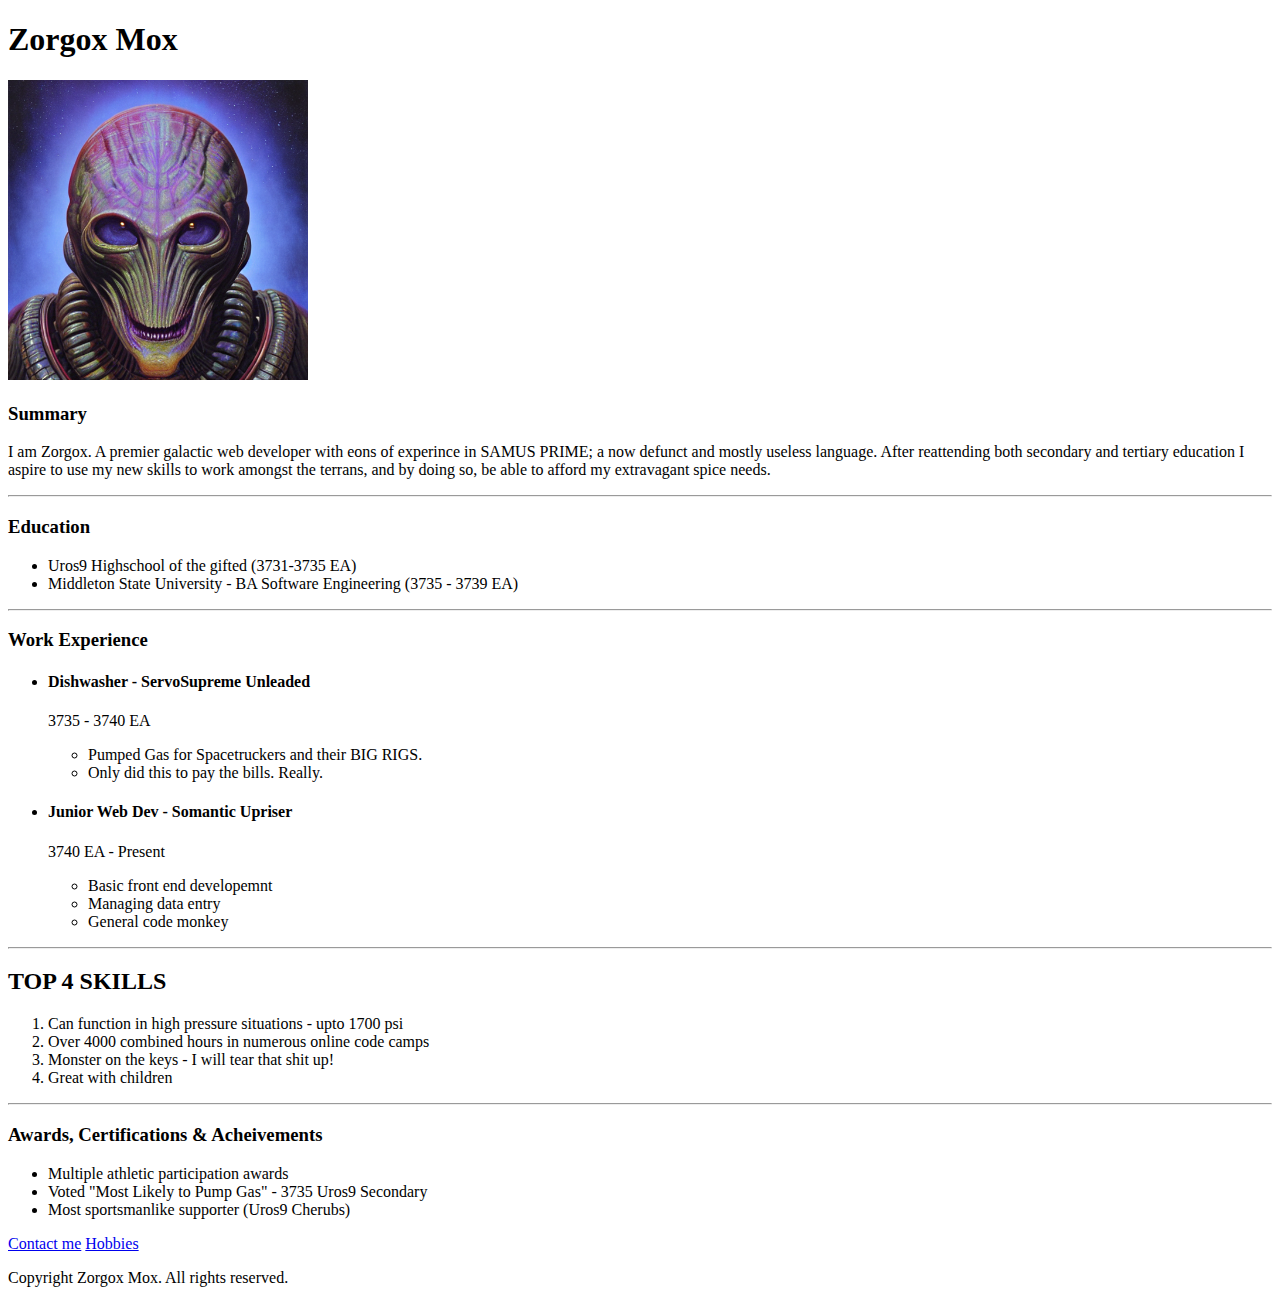
==== index.html @ 761dd5f4 "Add files via upload" ====
<!DOCTYPE html>
<html lang="en">
  <head>
    <meta charset="UTF-8" />
    <meta name="viewport" content="width=device-width, initial-scale=1.0" />
    <title>My Resume</title>
  </head>
  <body>
    <h1>Zorgox Mox</h1>
    <img src="./images/profile_pic.png" height="300" alt="profile picture" />
    <h3>Summary</h3>
    <p>
      I am Zorgox. A premier galactic web developer with eons of experince in
      SAMUS PRIME; a now defunct and mostly useless language. After reattending
      both secondary and tertiary education I aspire to use my new skills to
      work amongst the terrans, and by doing so, be able to afford my
      extravagant spice needs.
    </p>
    <hr />
    <h3>Education</h3>
    <ul>
      <li>Uros9 Highschool of the gifted (3731-3735 EA)</li>
      <li>
        Middleton State University - BA Software Engineering (3735 - 3739 EA)
      </li>
    </ul>
    <hr />
    <h3>Work Experience</h3>
    <ul>
      <h4><li>Dishwasher - ServoSupreme Unleaded</li></h4>
      <p>3735 - 3740 EA</p>
      <ul>
        <li>Pumped Gas for Spacetruckers and their BIG RIGS.</li>
        <li>Only did this to pay the bills. Really.</li>
      </ul>
      <h4><li>Junior Web Dev - Somantic Upriser</li></h4>
      <p>3740 EA - Present</p>
      <ul>
        <li>Basic front end developemnt</li>
        <li>Managing data entry</li>
        <li>General code monkey</li>
      </ul>
    </ul>
    <hr />
    <h2>TOP 4 SKILLS</h2>
    <ol>
      <li>Can function in high pressure situations - upto 1700 psi</li>
      <li>Over 4000 combined hours in numerous online code camps</li>
      <li>Monster on the keys - I will tear that shit up!</li>
      <li>Great with children</li>
    </ol>
    <hr />
    <h3>Awards, Certifications & Acheivements</h3>
    <ul>
      <li>Multiple athletic participation awards</li>
      <li>Voted "Most Likely to Pump Gas" - 3735 Uros9 Secondary</li>
      <li>Most sportsmanlike supporter (Uros9 Cherubs)</li>
    </ul>
    <a href="./public/contact.html">Contact me</a>
    <a href="./public/hobbies.html">Hobbies</a>
  </body>
  <footer>
    <p>Copyright Zorgox Mox. All rights reserved.</p>
  </footer>
</html>
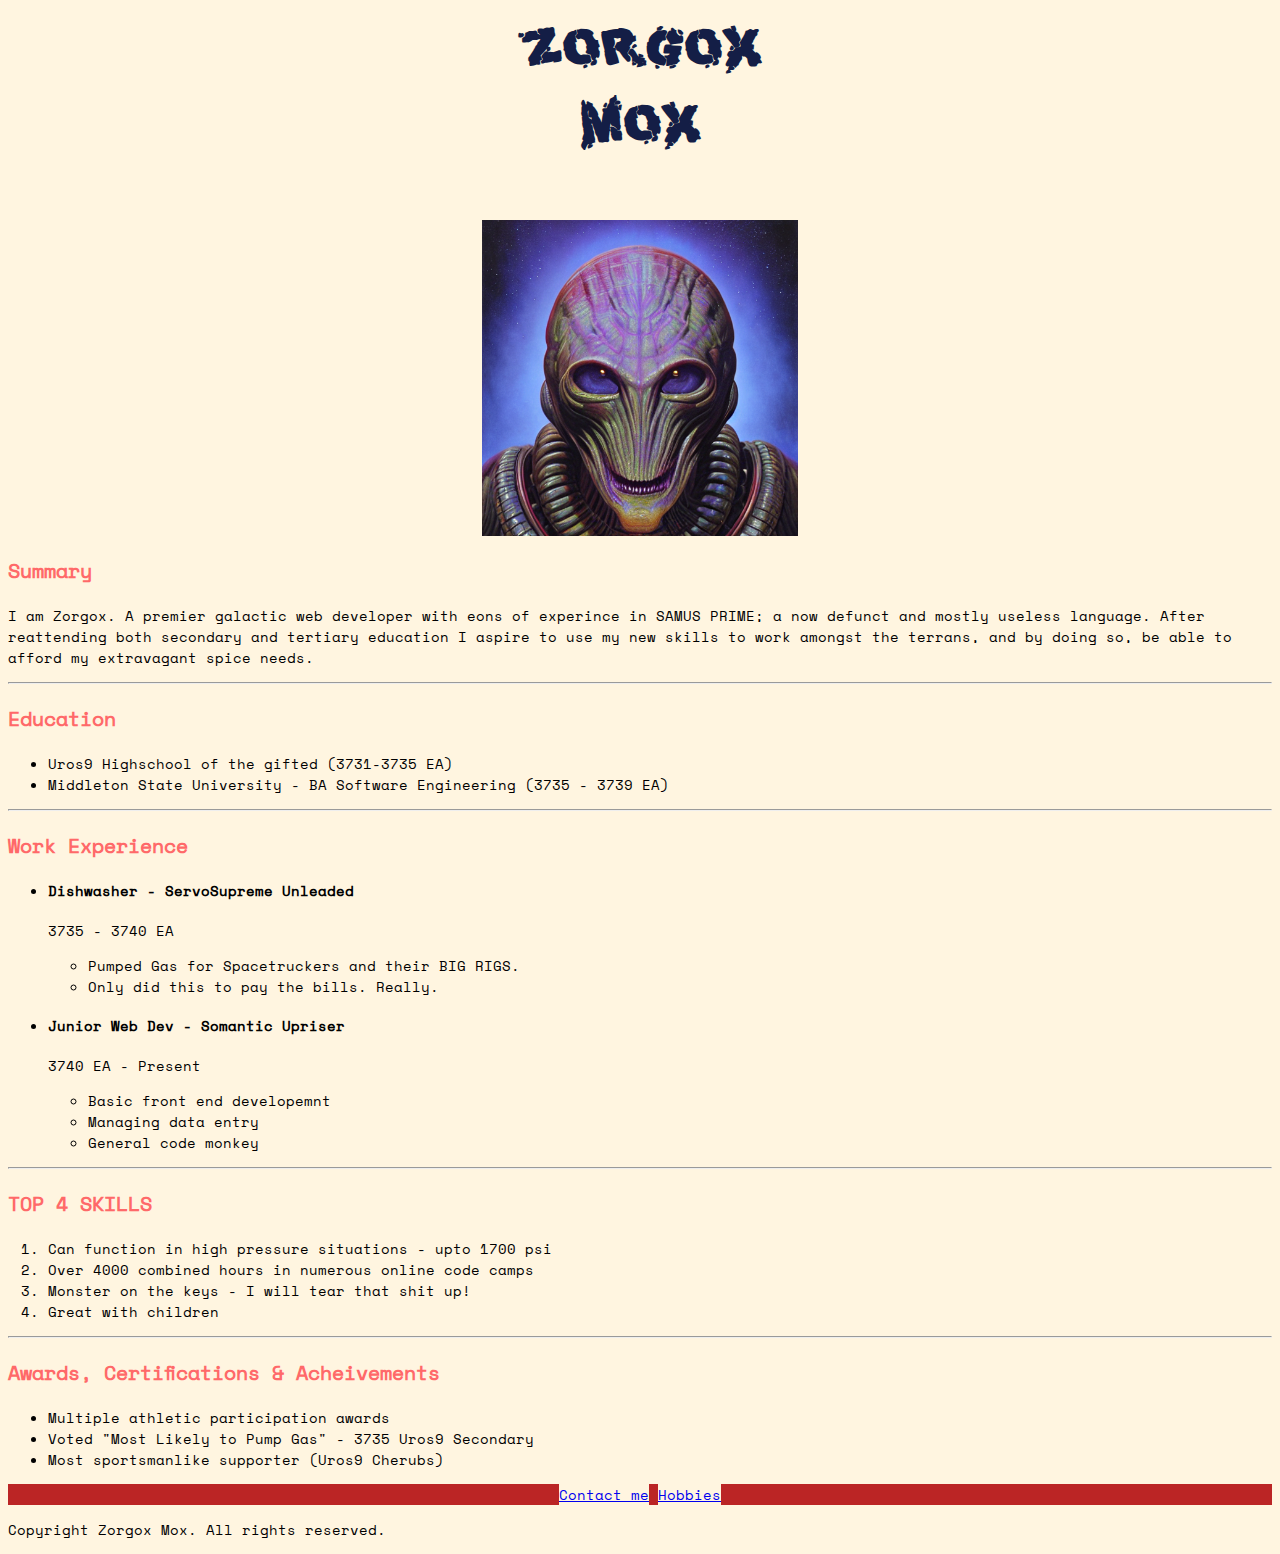
==== commit 722a054b: "Add files via upload" ====
--- a/index.html
+++ b/index.html
@@ -3,63 +3,74 @@
   <head>
     <meta charset="UTF-8" />
     <meta name="viewport" content="width=device-width, initial-scale=1.0" />
+    <link rel="stylesheet" href="style.css" />
     <title>My Resume</title>
   </head>
-  <body>
-    <h1>Zorgox Mox</h1>
-    <img src="./images/profile_pic.png" height="300" alt="profile picture" />
-    <h3>Summary</h3>
-    <p>
-      I am Zorgox. A premier galactic web developer with eons of experince in
-      SAMUS PRIME; a now defunct and mostly useless language. After reattending
-      both secondary and tertiary education I aspire to use my new skills to
-      work amongst the terrans, and by doing so, be able to afford my
-      extravagant spice needs.
-    </p>
-    <hr />
-    <h3>Education</h3>
-    <ul>
-      <li>Uros9 Highschool of the gifted (3731-3735 EA)</li>
-      <li>
-        Middleton State University - BA Software Engineering (3735 - 3739 EA)
-      </li>
-    </ul>
-    <hr />
-    <h3>Work Experience</h3>
-    <ul>
-      <h4><li>Dishwasher - ServoSupreme Unleaded</li></h4>
-      <p>3735 - 3740 EA</p>
+    <div id="header">
+      <h1 id="name">Zorgox</h1>
+      <h1 id="name">Mox</h1>
+    </div>
+    <div id="photo-box">
+      <img src="./images/profile_pic.png" id="profile" alt="profile picture" />
+    </div>
+  
+    <div>
+      <h3 class="title">Summary</h3>
+      <p>
+        I am Zorgox. A premier galactic web developer with eons of experince in
+        SAMUS PRIME; a now defunct and mostly useless language. After
+        reattending both secondary and tertiary education I aspire to use my new
+        skills to work amongst the terrans, and by doing so, be able to afford
+        my extravagant spice needs.
+      </p>
+
+      <hr />
+      <h3 class="title">Education</h3>
       <ul>
-        <li>Pumped Gas for Spacetruckers and their BIG RIGS.</li>
-        <li>Only did this to pay the bills. Really.</li>
+        <li>Uros9 Highschool of the gifted (3731-3735 EA)</li>
+        <li>
+          Middleton State University - BA Software Engineering (3735 - 3739 EA)
+        </li>
       </ul>
-      <h4><li>Junior Web Dev - Somantic Upriser</li></h4>
-      <p>3740 EA - Present</p>
+      <hr />
+      <h3 class="title">Work Experience</h3>
       <ul>
-        <li>Basic front end developemnt</li>
-        <li>Managing data entry</li>
-        <li>General code monkey</li>
+        <h4><li>Dishwasher - ServoSupreme Unleaded</li></h4>
+        <p>3735 - 3740 EA</p>
+        <ul>
+          <li>Pumped Gas for Spacetruckers and their BIG RIGS.</li>
+          <li>Only did this to pay the bills. Really.</li>
+        </ul>
+        <h4><li>Junior Web Dev - Somantic Upriser</li></h4>
+        <p>3740 EA - Present</p>
+        <ul>
+          <li>Basic front end developemnt</li>
+          <li>Managing data entry</li>
+          <li>General code monkey</li>
+        </ul>
       </ul>
-    </ul>
-    <hr />
-    <h2>TOP 4 SKILLS</h2>
-    <ol>
-      <li>Can function in high pressure situations - upto 1700 psi</li>
-      <li>Over 4000 combined hours in numerous online code camps</li>
-      <li>Monster on the keys - I will tear that shit up!</li>
-      <li>Great with children</li>
-    </ol>
-    <hr />
-    <h3>Awards, Certifications & Acheivements</h3>
-    <ul>
-      <li>Multiple athletic participation awards</li>
-      <li>Voted "Most Likely to Pump Gas" - 3735 Uros9 Secondary</li>
-      <li>Most sportsmanlike supporter (Uros9 Cherubs)</li>
-    </ul>
-    <a href="./public/contact.html">Contact me</a>
-    <a href="./public/hobbies.html">Hobbies</a>
+      <hr />
+      <h3 class="title">TOP 4 SKILLS</h3>
+      <ol>
+        <li>Can function in high pressure situations - upto 1700 psi</li>
+        <li>Over 4000 combined hours in numerous online code camps</li>
+        <li>Monster on the keys - I will tear that shit up!</li>
+        <li>Great with children</li>
+      </ol>
+      <hr />
+      <h3 class="title">Awards, Certifications & Acheivements</h3>
+      <ul>
+        <li>Multiple athletic participation awards</li>
+        <li>Voted "Most Likely to Pump Gas" - 3735 Uros9 Secondary</li>
+        <li>Most sportsmanlike supporter (Uros9 Cherubs)</li>
+      </ul>
+    </div>
+    <div class="center-text">
+      <a href="./public/contact.html">Contact me</a>
+      <a href="./public/hobbies.html">Hobbies</a>
+    </div>
+    <footer>
+      <p>Copyright Zorgox Mox. All rights reserved.</p>
+    </footer>
   </body>
-  <footer>
-    <p>Copyright Zorgox Mox. All rights reserved.</p>
-  </footer>
 </html>
--- a/style.css
+++ b/style.css
@@ -0,0 +1,60 @@
+@font-face {
+  font-family: "SpaceMono";
+  src: url(./fonts/Space_Mono/SpaceMono-Regular.ttf);
+}
+
+@font-face {
+  font-family: "RowdySpacePirates";
+  src: url(./fonts/rowdy-space-pirates-font/RowdySpacePirates.ttf);
+}
+
+@font-face {
+  font-family: "VolcanicDungeon";
+  src: url(./fonts/volcanic-dungeon-font/VolcanicDungeon.ttf);
+}
+
+#header {
+  height: 200px;
+  padding: 0;
+}
+
+#name {
+  font-family: "VolcanicDungeon";
+  text-align: center;
+  color: #141e46;
+  font-size: 30px;
+}
+
+#photo-box {
+  width: 50%;
+  margin: 0 auto;
+}
+
+#profile {
+  display: block;
+  margin-left: auto;
+  margin-right: auto;
+  width: 50%;
+}
+
+.center-text {
+  background-color: #bb2525;
+  margin: 0;
+  width: 100%;
+  text-align: center;
+}
+
+.title {
+  font-family: "SpaceMono";
+  font-size: 20px;
+}
+
+h3 {
+  color: #ff6969;
+}
+
+* {
+  background-color: #fff5e0;
+  font-family: "SpaceMono";
+  font-size: 14px;
+}
